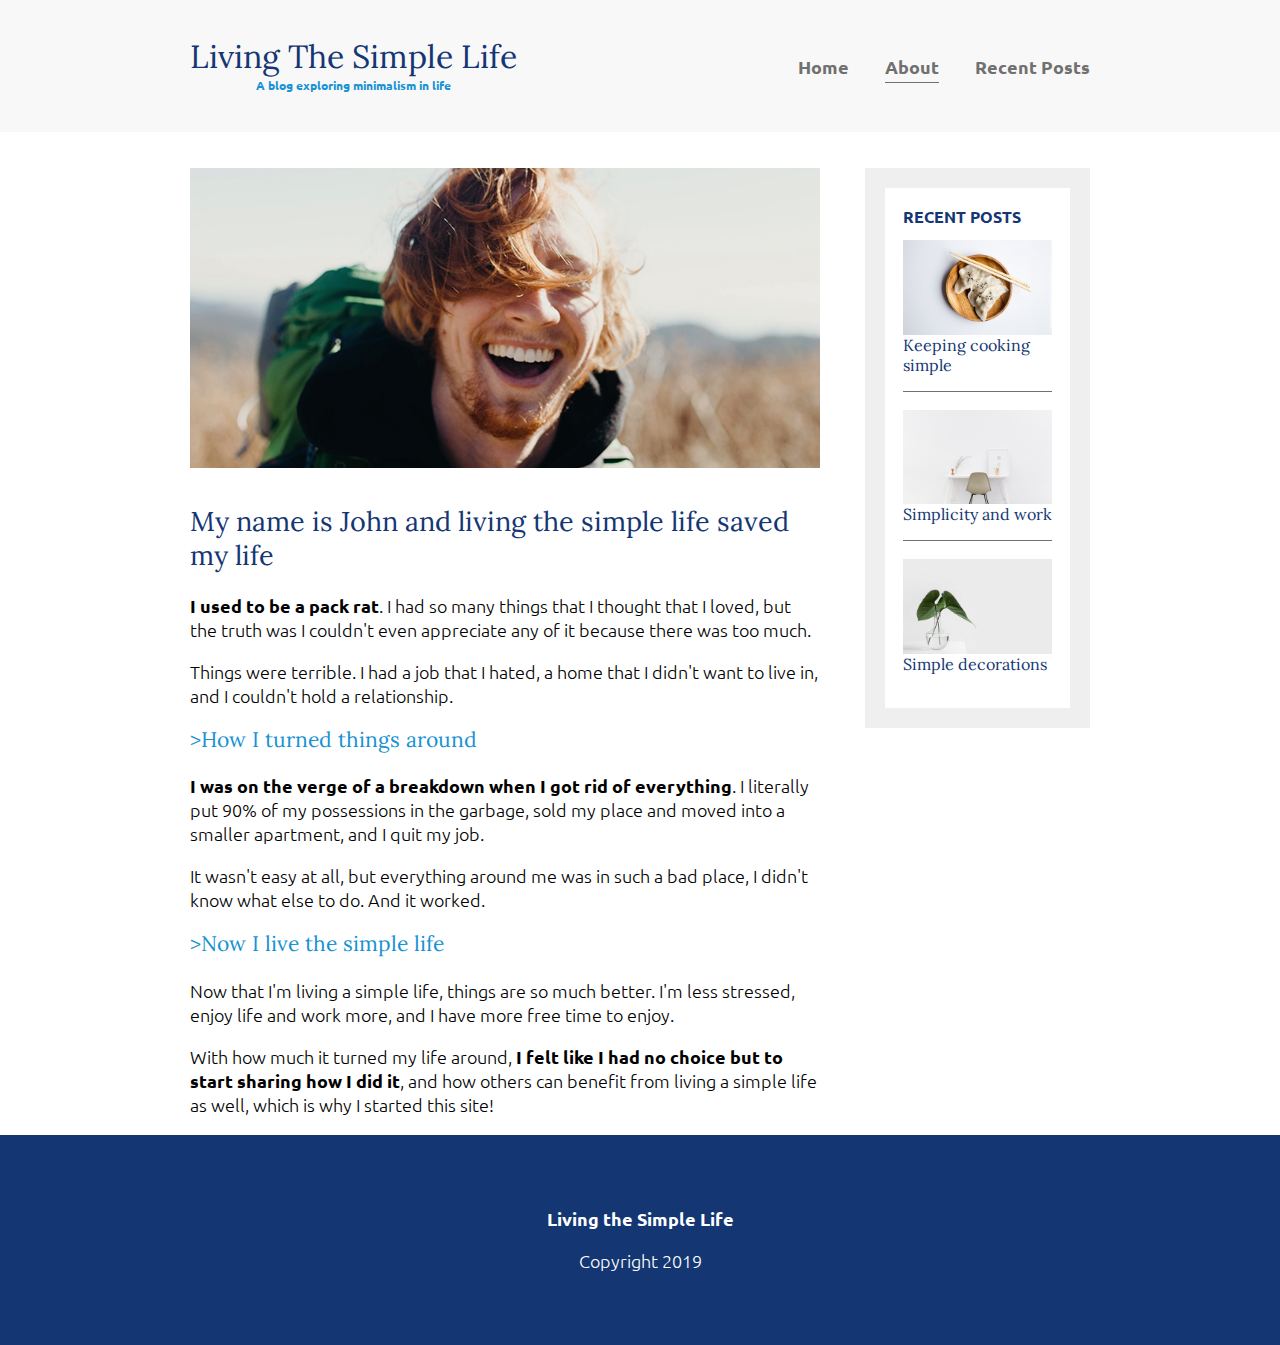
==== about.html @ 6e84be4d "All Pages Done" ====
<!DOCTYPE html>
<html lang="en">
	<head>
		<meta charset="UTF-8" />
		<meta name="viewport" content="width=device-width, initial-scale=1.0" />
		<!-- displays site properly based on user's device -->

		<link rel="icon" type="image/png" sizes="32x32" href="/favicon-32x32.png" />
		<link rel="icon" type="image/png" sizes="16x16" href="/favicon-16x16.png" />
		<link
			href="https://fonts.googleapis.com/css?family=Lora|Ubuntu:300, 400,700&display=swap"
			rel="stylesheet"
		/>
		<link rel="stylesheet" href="index.css" />

		<title>Blog Website</title>
	</head>
	<body>
		<header>
			<div class="container container-flex">
				<div class="site-title">
					<h1>Living The Simple Life</h1>
					<p class="subtitle">A blog exploring minimalism in life</p>
				</div>
				<nav>
					<ul class="nav-list">
						<li class="nav-list-item">
							<a class="nav-list-link" href="#index.html">Home</a>
						</li>
						<li class="nav-list-item">
							<a class="nav-list-link current-page" href="about.html">About</a>
						</li>
						<li class="nav-list-item">
							<a class="nav-list-link" href="recent-posts.html">Recent Posts</a>
						</li>
					</ul>
				</nav>
			</div>
			<!-- End of Container -->
		</header>
		<!-- Content -->
		<div class="container container-flex">
			<main role="main">
				<img src="img/about-me.jpg" class="image-full" />
				<h2>My name is John and living the simple life saved my life</h2>

				<p>
					<strong>I used to be a pack rat</strong>. I had so many things that I
					thought that I loved, but the truth was I couldn't even appreciate any
					of it because there was too much.
				</p>
				<p>
					Things were terrible. I had a job that I hated, a home that I didn't
					want to live in, and I couldn't hold a relationship.
				</p>

				<h3>>How I turned things around</h3>
				<p>
					<strong
						>I was on the verge of a breakdown when I got rid of
						everything</strong
					>. I literally put 90% of my possessions in the garbage, sold my place
					and moved into a smaller apartment, and I quit my job.
				</p>
				<p>
					It wasn't easy at all, but everything around me was in such a bad
					place, I didn't know what else to do. And it worked.
				</p>

				<h3>>Now I live the simple life</h3>
				<p>
					Now that I'm living a simple life, things are so much better. I'm less
					stressed, enjoy life and work more, and I have more free time to
					enjoy.
				</p>
				<p>
					With how much it turned my life around,
					<strong
						>I felt like I had no choice but to start sharing how I did
						it</strong
					>, and how others can benefit from living a simple life as well, which
					is why I started this site!
				</p>
			</main>
			<!-- ------------------------------------------ -->
			<aside class="sidebar">
				<div class="sidebar-widget">
					<h2 class="widget-title">RECENT POSTS</h2>
					<div class="widget-recent-post">
						<h3 class="widget-recent-post-title">Keeping cooking simple</h3>
						<img
							src="img/food.jpg"
							alt="two dumplings on a wood plate with chopsticks"
							class="widget-image"
						/>
					</div>
					<!-- ------------------------------------------ -->
					<div class="widget-recent-post">
						<h3 class="widget-recent-post-title">Simplicity and work</h3>
						<img
							src="img/work.jpg"
							alt="a chair white chair at a white desk on a white wall"
							class="widget-image"
						/>
					</div>
					<!-- ------------------------------------------ -->
					<div class="widget-recent-post">
						<h3 class="widget-recent-post-title">Simple decorations</h3>
						<img
							src="img/deco.jpg"
							alt="a green plant in a clear, round vase with water in it"
							class="widget-image"
						/>
					</div>
					<!-- -------------------Sidebar recent post Widget End -->
				</div>
			</aside>
		</div>
		<!-- End of Container -->
		<!-- Footer -->
		<footer>
			<p><strong>Living the Simple Life</strong></p>
			<p>Copyright 2019</p>
		</footer>
	</body>
</html>
---- index.css ----
:root {
	--light-clr: #f8f8f8;
	--grey-clr: #707070;
	--light-blue: #1792d2;
	--dark-blue: #143774;

	--website-width: 900px;
}

body {
	margin: 0;
	font-family: 'Ubuntu', sans-serif;
	font-size: 1.125rem;
	font-weight: 300;
}
img {
	max-width: 100%;
	display: block;
}
/* !About me page image */
.image-full {
	max-height: 300px;
	width: 100%;
	object-fit: cover;
	margin-bottom: 2em;
}

a {
	color: #1792d2;
	font-weight: 400;
}

a:hover,
a:focus {
	color: #143774;
}
/* !Always give strong tags the font weight cuz it might not look bold as default on all browsers */
strong {
	font-weight: 700;
}

/* Typography */
h1,
h2,
h3 {
	font-family: 'Lora', serif;
	font-weight: 400;
	color: var(--dark-blue);
	margin-top: 0;
}
h1 {
	font-size: 2rem;
	margin: 0;
}
/* !About me titles */
h3 {
	color: #1792d2;
}
/* Header Subtitle */
.subtitle {
	font-size: 0.75rem;
	font-weight: 700;
	color: var(--light-blue);
	margin: 0;
}
.article-subtitle {
	font-size: 1.5rem;
}
.article-read-more,
.article-info {
	font-size: 0.875rem;
}

.article-read-more {
	color: #1792d2;
	text-decoration: none;
	font-weight: 700;
}
.article-read-more:hover,
.article-read-more:focus {
	color: #143774;
	text-decoration: underline;
}
.article-info {
	margin: 2em 0;
}
.widget-title,
.widget-recent-post-title {
	font-size: 1rem;
}
.widget-recent-post-title {
	color: #143774;
}
.widget-title {
	font-family: 'Ubuntu', sans-serif;
	font-weight: 700;
}

/* Layout --------------------*/
.container {
	width: 90%;
	max-width: var(--website-width);
	margin: 0 auto;
}

.container-flex {
	display: flex;
	flex-direction: column;
	justify-content: space-between;
}
header {
	width: 100%;
	background: var(--light-clr);
	padding: 2em 0;
	text-align: center;
	margin-bottom: 2em;
}

@media (min-width: 675px) {
	.container-flex {
		flex-direction: row;
	}

	main {
		width: 70%;
	}

	aside {
		width: 25%;
		/* !So the words can't squish together at smaller screens */
		min-width: 200px;
		margin-left: 1em;
	}
}

/* Navigation */
.nav-list {
	list-style: none;
	display: flex;
	justify-content: center;
}
/* !puts spacing between items */
.nav-list-item {
	margin-left: 2em;
}

.nav-list-link {
	text-decoration: none;
	color: var(--grey-clr);
	font-weight: 700;
	padding: 0.25em 0;
}

.nav-list-link:hover,
nav-list-link:focus {
	color: var(--light-blue);
}

.current-page {
	border-bottom: 1px solid var(--grey-clr);
}

.current-page:hover {
	color: var(--grey-clr);
}
@media (max-width: 675px) {
	.nav-list {
		flex-direction: column;
	}
	.nav-list-item {
		margin: 0.5em 0;
	}
}
/* articles */

.article-featured {
	border-bottom: #707070 1px solid;
	padding-bottom: 2em;
	margin-bottom: 2em;
}

.article-recent {
	display: flex;
	flex-direction: column;
	margin-bottom: 2em;
}
/*! Use this to change the order of things visually without messing up the html in case the css fails for some reason */
.article-recent-main {
	order: 2;
}

.article-recent-secondary {
	order: 1;
}

@media (min-width: 675px) {
	.article-recent {
		flex-direction: row;
		justify-content: space-between;
	}

	.article-recent-main {
		width: 68%;
	}

	.article-recent-secondary {
		width: 30%;
	}
	.article-img {
		order: 0;
	}
	.article-featured {
		display: flex;
		flex-direction: column;
	}

	.article-image {
		order: -2;
	}

	.article-info {
		order: -1;
	}
	/* !Crops the images so you can make them bigger and not hella small and still look good. */
	.article-image {
		width: 100%;
		min-height: 250px;
		object-fit: cover;
		/* object-position: left; */
	}
}

/* Widgets */
.sidebar-widget {
	border: 20px solid #efefef;
	margin-bottom: 2em;
	padding: 1em;
}

.widget-recent-post {
	display: flex;
	flex-direction: column;
	border-bottom: 1px solid #707070;
	margin-bottom: 1em;
}
.widget-recent-post:last-child {
	border: 0;
	margin: 0;
}

.widget-image {
	order: -1;
}

/* Footer */
footer {
	background: #143774;
	color: white;
	text-align: center;
	padding: 3em 0;
}
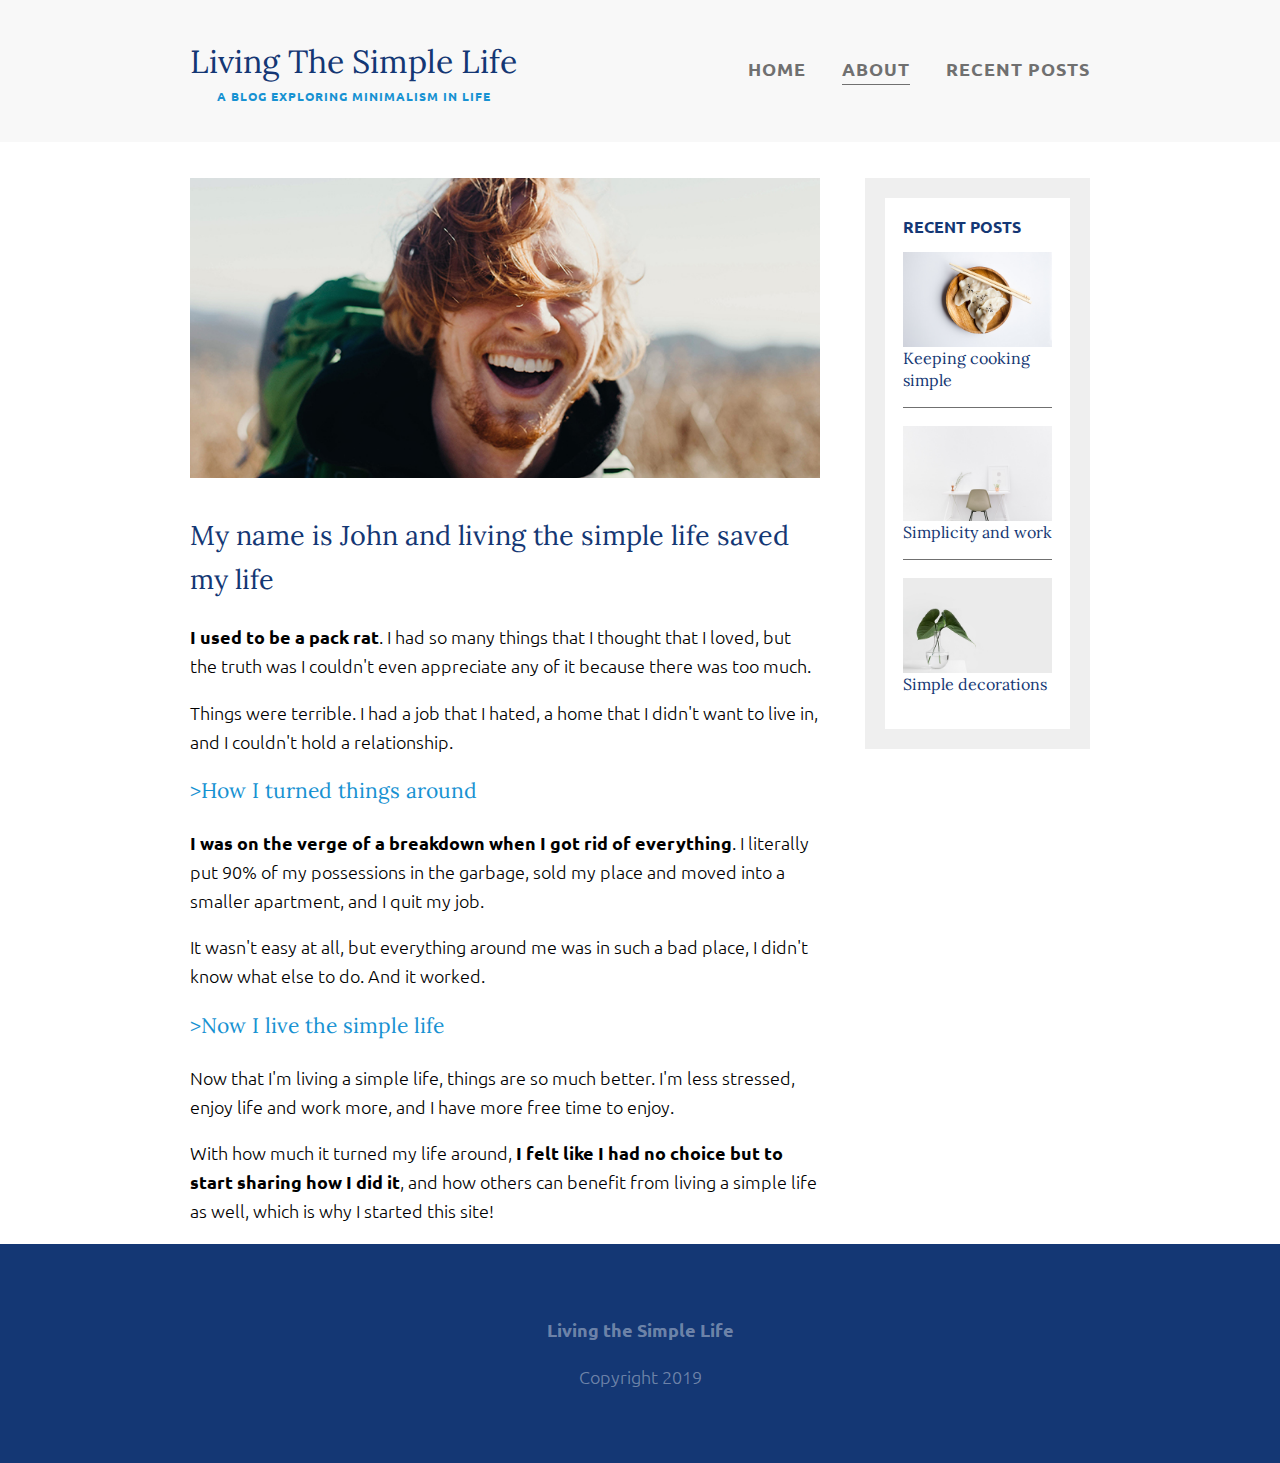
==== commit 9ed2f295: "test" ====
--- a/about.html
+++ b/about.html
@@ -4,10 +4,20 @@
 		<meta charset="UTF-8" />
 		<meta name="viewport" content="width=device-width, initial-scale=1.0" />
 		<!-- displays site properly based on user's device -->
-
-		<link rel="icon" type="image/png" sizes="32x32" href="/favicon-32x32.png" />
-		<link rel="icon" type="image/png" sizes="16x16" href="/favicon-16x16.png" />
 		<link
+			rel="icon"
+			type="image/png"
+			sizes="32x32"
+			href="img/favicon-32x32.png"
+		/>
+		<link
+			rel="icon"
+			type="image/png"
+			sizes="16x16"
+			href="img/favicon-16x16.png"
+		/>
+		<link
+			<link
 			href="https://fonts.googleapis.com/css?family=Lora|Ubuntu:300, 400,700&display=swap"
 			rel="stylesheet"
 		/>
--- a/index.css
+++ b/index.css
@@ -12,6 +12,7 @@
 	font-family: 'Ubuntu', sans-serif;
 	font-size: 1.125rem;
 	font-weight: 300;
+	line-height: 1.6;
 }
 img {
 	max-width: 100%;
@@ -62,6 +63,8 @@
 	font-weight: 700;
 	color: var(--light-blue);
 	margin: 0;
+	text-transform: uppercase;
+	letter-spacing: 1px;
 }
 .article-subtitle {
 	font-size: 1.5rem;
@@ -75,6 +78,8 @@
 	color: #1792d2;
 	text-decoration: none;
 	font-weight: 700;
+	text-transform: uppercase;
+	letter-spacing: 1px;
 }
 .article-read-more:hover,
 .article-read-more:focus {
@@ -87,6 +92,7 @@
 .widget-title,
 .widget-recent-post-title {
 	font-size: 1rem;
+	line-height: 1.4;
 }
 .widget-recent-post-title {
 	color: #143774;
@@ -138,6 +144,8 @@
 	list-style: none;
 	display: flex;
 	justify-content: center;
+	text-transform: uppercase;
+	letter-spacing: 1px;
 }
 /* !puts spacing between items */
 .nav-list-item {
@@ -255,7 +263,7 @@
 /* Footer */
 footer {
 	background: #143774;
-	color: white;
+	color: rgba(255, 255, 255, 0.4);
 	text-align: center;
 	padding: 3em 0;
 }
